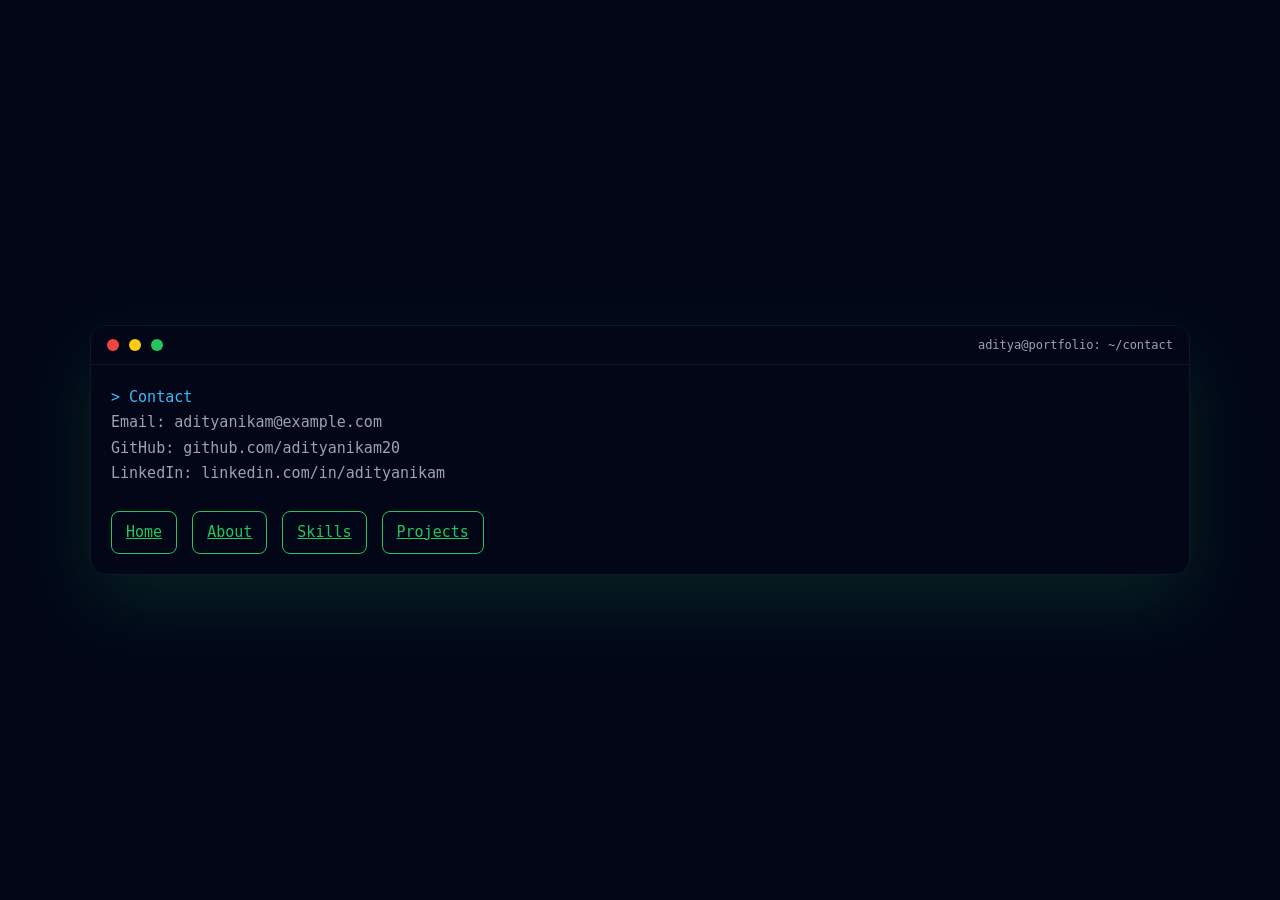
==== Contact.html @ 98831cf5 "Create Contact.html with contact details and links This file contains the contact information and na" ====
<!DOCTYPE html>
<html lang="en">
<head>
  <meta charset="UTF-8" />
  <meta name="viewport" content="width=device-width, initial-scale=1.0" />
  <title>Contact | Aditya Nikam</title>
  <link rel="stylesheet" href="style.css">
</head>
<body>
<div class="terminal">
  <div class="terminal-header">
    <div class="dot red"></div>
    <div class="dot yellow"></div>
    <div class="dot green"></div>
    <div class="title">aditya@portfolio: ~/contact</div>
  </div>
  <div class="terminal-body">
    <p class="highlight">> Contact</p>
    <p class="muted">Email: adityanikam@example.com</p>
    <p class="muted">GitHub: github.com/adityanikam20</p>
    <p class="muted">LinkedIn: linkedin.com/in/adityanikam</p>
    <div class="section">
      <a class="btn" href="index.html">Home</a>
      <a class="btn" href="about.html">About</a>
      <a class="btn" href="skills.html">Skills</a>
      <a class="btn" href="projects.html">Projects</a>
    </div>
  </div>
</div>
</body>
</html>
---- style.css ----
*{margin:0;padding:0;box-sizing:border-box;font-family:'JetBrains Mono',monospace}
body{background:#020617;color:#22c55e;min-height:100vh;display:flex;align-items:center;justify-content:center;padding:20px}
.terminal{width:100%;max-width:1100px;background:#020617;border:1px solid #0f172a;border-radius:16px;box-shadow:0 30px 80px rgba(34,197,94,0.15);overflow:hidden}
.terminal-header{display:flex;align-items:center;gap:10px;padding:12px 16px;background:#020617;border-bottom:1px solid #0f172a}
.dot{width:12px;height:12px;border-radius:50%}
.red{background:#ef4444}.yellow{background:#facc15}.green{background:#22c55e}
.title{margin-left:auto;color:#9ca3af;font-size:12px}
.terminal-body{padding:20px;line-height:1.7;font-size:15px}
.prompt{color:#22c55e}.path{color:#38bdf8}.cmd{color:#e5e7eb}
.typing{border-right:2px solid #22c55e;white-space:nowrap;overflow:hidden;display:inline-block}
.section{margin-top:18px}
.grid{display:grid;grid-template-columns:repeat(auto-fit,minmax(220px,1fr));gap:14px;margin-top:10px}
.card{background:#020617;border:1px solid #0f172a;border-radius:12px;padding:14px;transition:.3s}
.card:hover{transform:translateY(-6px);border-color:#22c55e}
.btn{display:inline-block;margin:6px 6px 0 0;padding:8px 14px;border:1px solid #22c55e;border-radius:8px;color:#22c55e;transition:.3s}
.btn:hover{background:#22c55e;color:#020617}
.highlight{color:#38bdf8}.muted{color:#9ca3af}
@media(max-width:768px){.terminal-body{font-size:14px;padding:16px}}
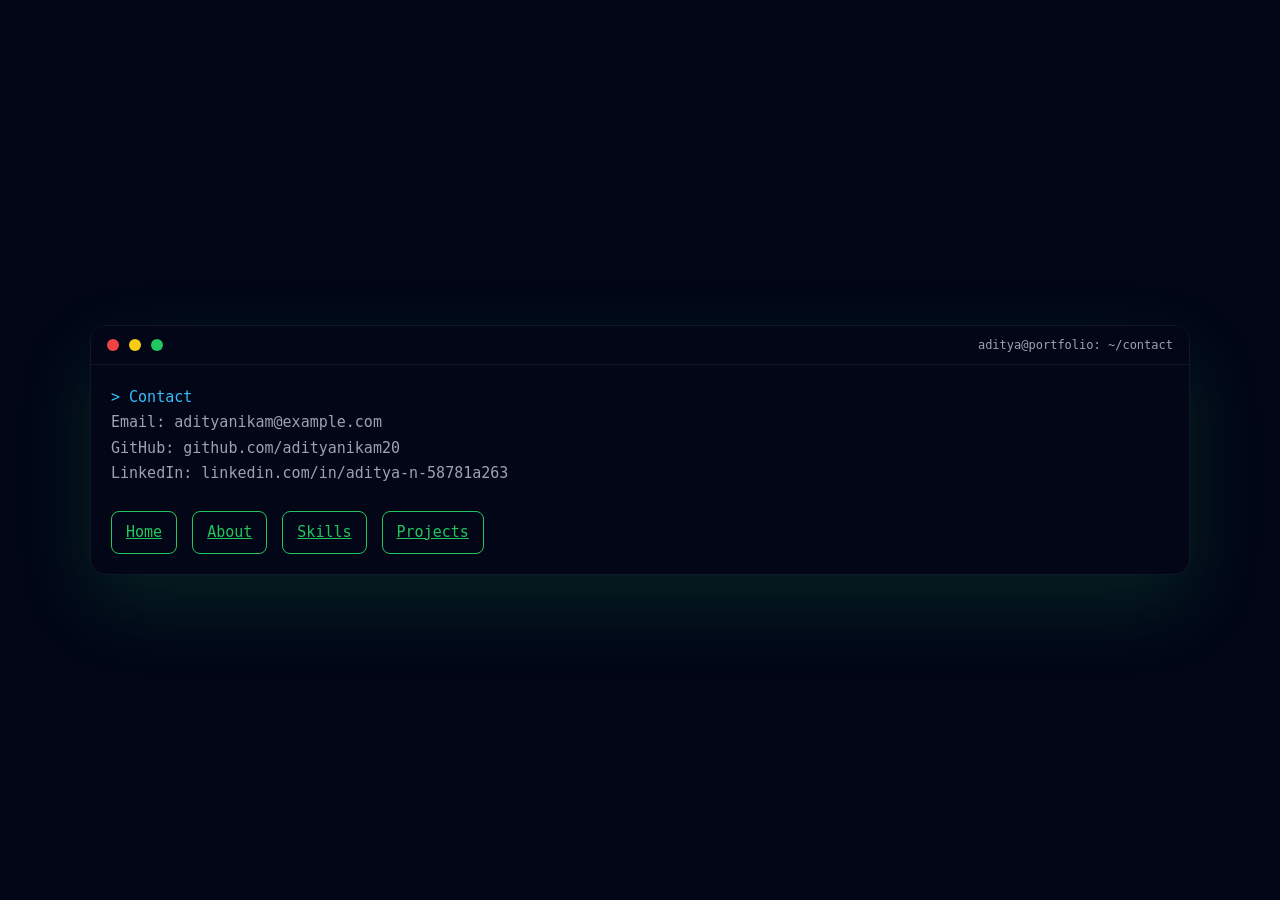
==== commit 720e919a: "Update LinkedIn URL in Contact.html" ====
--- a/Contact.html
+++ b/Contact.html
@@ -18,7 +18,7 @@
     <p class="highlight">> Contact</p>
     <p class="muted">Email: adityanikam@example.com</p>
     <p class="muted">GitHub: github.com/adityanikam20</p>
-    <p class="muted">LinkedIn: linkedin.com/in/adityanikam</p>
+    <p class="muted">LinkedIn: linkedin.com/in/aditya-n-58781a263</p>
     <div class="section">
       <a class="btn" href="index.html">Home</a>
       <a class="btn" href="about.html">About</a>
